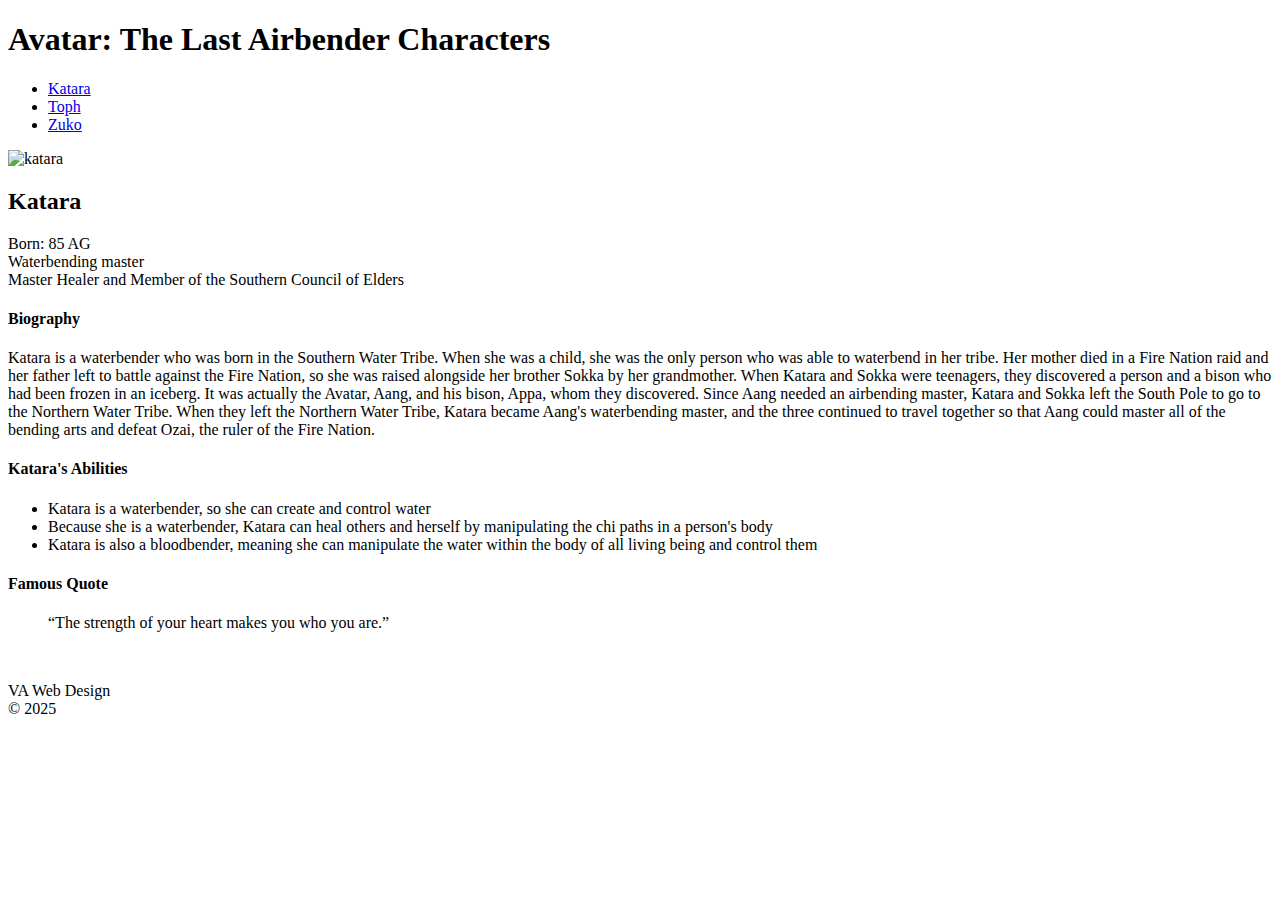
==== index.html @ cae1ded1 "Create index.html" ====
<!DOCTYPE html>
<html lang="en">
  <head>
    <title>Avatar: The Last Airbender Characters</title>
<meta charset ="utf-8">
    <meta name="viewport" content="width=device-width, initial-scale=1.0">
    </head>
<body>
  <header>
    <h1>Avatar: The Last Airbender Characters</h1>
  </header>
  <nav>
    <a href="#" class="toggle-button">
      <span class="bar"></span>
      <span class="bar"></span>
      <span class="bar"></span>
    </a>
    <div class="navbar-links">
      <ul>
        <li><a href="index.html" style="text-decoration:underline">Katara</a></li>
        <li><a href="toph.html">Toph</a></li>
        <li><a href="zuko.html">Zuko</a></li>
        </ul>
        </div>
  </nav>
  <main>
    <div class="content">
    <img class="png" src="https://images-wixmp-ed30a86b8c4ca887773594c2.wixmp.com/f/21ba999d-90b6-479b-8d93-2e9e6a76e658/dhhiadh-39d5f257-db2f-44ca-8dad-a040fb5717b7.png/v1/fill/w_1280,h_1361/katara__avatar____render__1_by_bendableversus_dhhiadh-fullview.png?token=eyJ0eXAiOiJKV1QiLCJhbGciOiJIUzI1NiJ9.[base64].b9n3pJtTeZBGpShST-jffkmLTbDGhQfE91qEHkmLSSk" height="350" alt="katara">
    <h2>Katara</h2>
    <div class="info">
      Born: 85 AG 
    </div>
    <div class="info">
      Waterbending master
    </div>
    <div class="info">
      Master Healer and Member of the Southern Council of Elders
    </div>
    <h4>Biography</h4>
    <p>Katara is a waterbender who was born in the Southern Water Tribe. When she was a child, she was the only person who was able to waterbend in her tribe. Her mother died in a Fire Nation raid and her father left to battle against the Fire Nation, so she was raised alongside her brother Sokka by her grandmother. When Katara and Sokka were teenagers, they discovered a person and a bison who had been frozen in an iceberg. It was actually the Avatar, Aang, and his bison, Appa, whom they discovered. Since Aang needed an airbending master, Katara and Sokka left the South Pole to go to the Northern Water Tribe. When they left the Northern Water Tribe, Katara became Aang's waterbending master, and the three continued to travel together so that Aang could master all of the bending arts and defeat Ozai, the ruler of the Fire Nation.</p>
    <h4>Katara's Abilities</h4>
    <ul>
      <li>Katara is a waterbender, so she can create and control water</li>
      <li>Because she is a waterbender, Katara can heal others and herself by manipulating the chi paths in a person's body</li>
      <li>Katara is also a bloodbender, meaning she can manipulate the water within the body of all living being and control them</li>
    </ul>
    <h4>Famous Quote</h4>
    <blockquote>“The strength of your heart makes you who you are.”</blockquote>
      </main>
    <footer>
      <br>
      <p>VA Web Design<br>
        &copy; 2025</p>
    </footer>
  </body>
 </html>
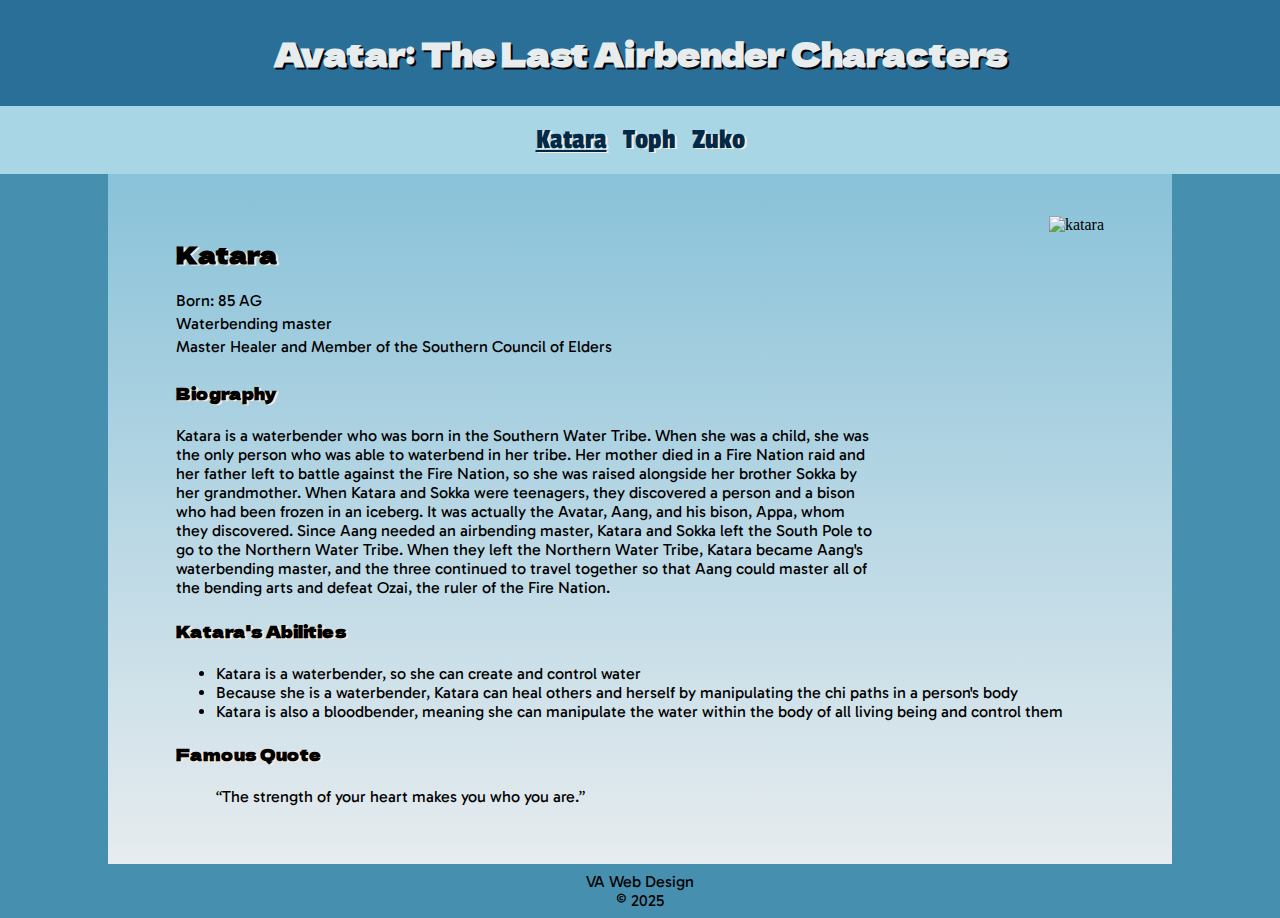
==== commit 36aed84d: "Update index.html" ====
--- a/index.html
+++ b/index.html
@@ -4,12 +4,14 @@
     <title>Avatar: The Last Airbender Characters</title>
 <meta charset ="utf-8">
     <meta name="viewport" content="width=device-width, initial-scale=1.0">
+    <link rel="icon" href="favicon.ico" type="image/x-icon">
+    <link href="katara.css" rel="stylesheet">
     </head>
 <body>
   <header>
     <h1>Avatar: The Last Airbender Characters</h1>
   </header>
-  <nav>
+  <nav class="navbar">
     <a href="#" class="toggle-button">
       <span class="bar"></span>
       <span class="bar"></span>
@@ -17,9 +19,9 @@
     </a>
     <div class="navbar-links">
       <ul>
-        <li><a href="index.html" style="text-decoration:underline">Katara</a></li>
-        <li><a href="toph.html">Toph</a></li>
-        <li><a href="zuko.html">Zuko</a></li>
+        <div class="mynav"><li><a href="index.html" style="text-decoration:underline">Katara</a></li></div>
+        <div class="mynav"><li><a href="toph.html">Toph</a></li></div>
+        <div class="mynav"><li><a href="zuko.html">Zuko</a></li></div>
         </ul>
         </div>
   </nav>
@@ -52,5 +54,6 @@
       <p>VA Web Design<br>
         &copy; 2025</p>
     </footer>
+  <script src="website.js"></js>
   </body>
  </html>
--- a/katara.css
+++ b/katara.css
@@ -0,0 +1,273 @@
+@import url("https://fonts.googleapis.com/css2?family=Gabarito:wght@400..900&display=swap");
+@import url("https://fonts.googleapis.com/css2?family=Dela+Gothic+One&display=swap");
+@import url("https://fonts.googleapis.com/css2?family=Passion+One:wght@400;700;900&display=swap");
+
+* { box sizing: border-box; }
+
+html {
+  min-height: 100%;
+  margin: 0;
+  padding: 0;
+}
+
+.png {
+  display: inline-block;
+  float: right;
+}
+
+body {
+  min-height: 100%;
+  margin: 0;
+  display: flex;
+  flex-direction: column;
+  box-sizing: inherit;
+  height: fit-content;
+  background-color: #468FAF;
+}
+
+header {
+  margin: 0;
+  background-color: #2a6f97;
+  padding: 10px;
+  text-align: center;
+  font-family: "Dela Gothic One", serif;
+  padding: 30px;
+  color: #e7ecef;
+  text-shadow: 2px 2px black;
+}
+
+h1 {
+  text-align: center;
+  margin: 0;
+}
+
+h2 {
+  color: #;
+  font-family: "Dela Gothic One", serif;
+  text-shadow: 2px 1px antiquewhite;
+}
+
+h4 {
+  font-family: "Dela Gothic One", serif;
+  text-shadow: 2px 1px antiquewhite;
+}
+
+p {
+  font-family: "Gabarito", serif;
+  margin: 0;
+  width: 75%;
+}
+
+
+nav {
+  display: flex;
+  justify-content: center;
+  align-items: center;
+  background-color: #a9d6e5;
+  margin: 0;
+  font-size: 1.5em;
+  position: sticky;
+  top: 0;
+  text-shadow: 2px 1px antiquewhite;
+}
+
+section {
+  background-color: white;
+}
+
+nav a {
+  text-decoration: none;
+}
+
+.navbar-links ul {
+  margin: 0;
+  padding: 10px;
+  display: flex;
+  width: 100%;
+  font-family: "Passion One", serif;
+  font-size: 1.2em;
+
+}
+
+.navbar-links li a {
+  padding: .5rem;
+  display: block;
+}
+
+nav a { text decoration: none;
+  display: inline-block; }
+nav a:link { color: #012A4A; }
+nav a:visited { color: #FFFFFF; }
+nav a:hover { color: #FFFFFF;
+text-shadow: 2px 1px black;}
+
+nav ul {
+  margin: 0;
+  list-style-type: none;
+}
+
+nav {
+  flex-direction: column;
+  align-items: column;
+}
+
+main {
+  display: flex;
+  flex-grow: 1;
+  padding: 10px 20px;
+  height: 100%;
+  margin: 0;
+  margin: auto;
+  width: 80%;
+  background-image: linear-gradient(to bottom, #89c2d9, #e7ecef);
+}
+
+.content {
+  padding: 2rem 3rem;
+}
+
+blockquote {
+  font-family: "Gabarito", serif;
+}
+
+ul {
+  font-family: "Gabarito", serif;
+}
+
+.info {
+  padding-bottom: 0.25rem;
+  font-family: "Gabarito", serif;
+}
+
+footer {
+  display: flex;
+  justify-content: center;
+  text-align: center;
+  background-color: #468FAF;
+  font-size: 1rem;
+  padding: 0.5rem;
+}
+
+
+.toggle-button {
+  position: absolute;
+  top: .75rem;
+  right: 1rem;
+  display: none;
+  flex-direction: column;
+  justify-content: space-between;
+  width: 30px;
+  height: 21px;
+}
+
+.toggle-button .bar {
+  height: 3px;
+  width: 100%;
+  background-color: white;
+  border-radius: 10px;
+}
+
+@media (max-width: 480px) {
+  .toggle-button {
+    display: flex;
+  }
+  
+  .content {
+    padding: 15px 30px;
+  }
+  
+  .png {
+    float: none;
+    margin: 0 auto 0 auto;
+    display: block;
+  }
+  
+  nav {
+    order: 1;
+  }
+  
+  header {
+    order: 2;
+  }
+  
+  main {
+    order: 3;
+  }
+  
+  footer {
+    order: 4;
+  }
+  
+  .navbar-links {
+    flex-direction: column;
+  }
+  
+  .navbar-links ul li {
+    text-align: center;
+    border-bottom: 1px solid #2A6F97;
+  }
+  
+  .mynav {
+    text-align: center;
+  }
+  
+  .toggle-button {
+    position: absolute;
+    top: 0.75rem;
+    right: 1rem;
+    display: none;
+    flex-direction: column;
+    justify-content: space-between;
+    width: 30px;
+    height: 21px;
+  }
+  
+  .toggle-button .bar {
+    height: 3px;
+    width: 100%;
+    background-color: white;
+    border-radius: 10px;
+    box-shadow: 1px 1px black;
+  }
+  
+  .toggle-button {
+    display: flex;
+  }
+  
+  .navbar-links {
+    display: none;
+    width: 100%;
+  }
+  
+  .navbar-links.active {
+    display: flex;
+  }
+  
+  .navbar-links ul {
+    width: 100%;
+    flex-direction: column;
+  }
+  
+  .png {
+    float: none;
+    margin: auto;
+    height: 220px;
+  }
+  
+  header {
+    font-size: 0.75rem;
+  }
+  
+  h2 {
+    margin: auto;
+  }
+  
+  .info {
+    margin: left;
+  }
+
+.navbar-links ul {
+  padding: 0px;
+}
+  
+}
